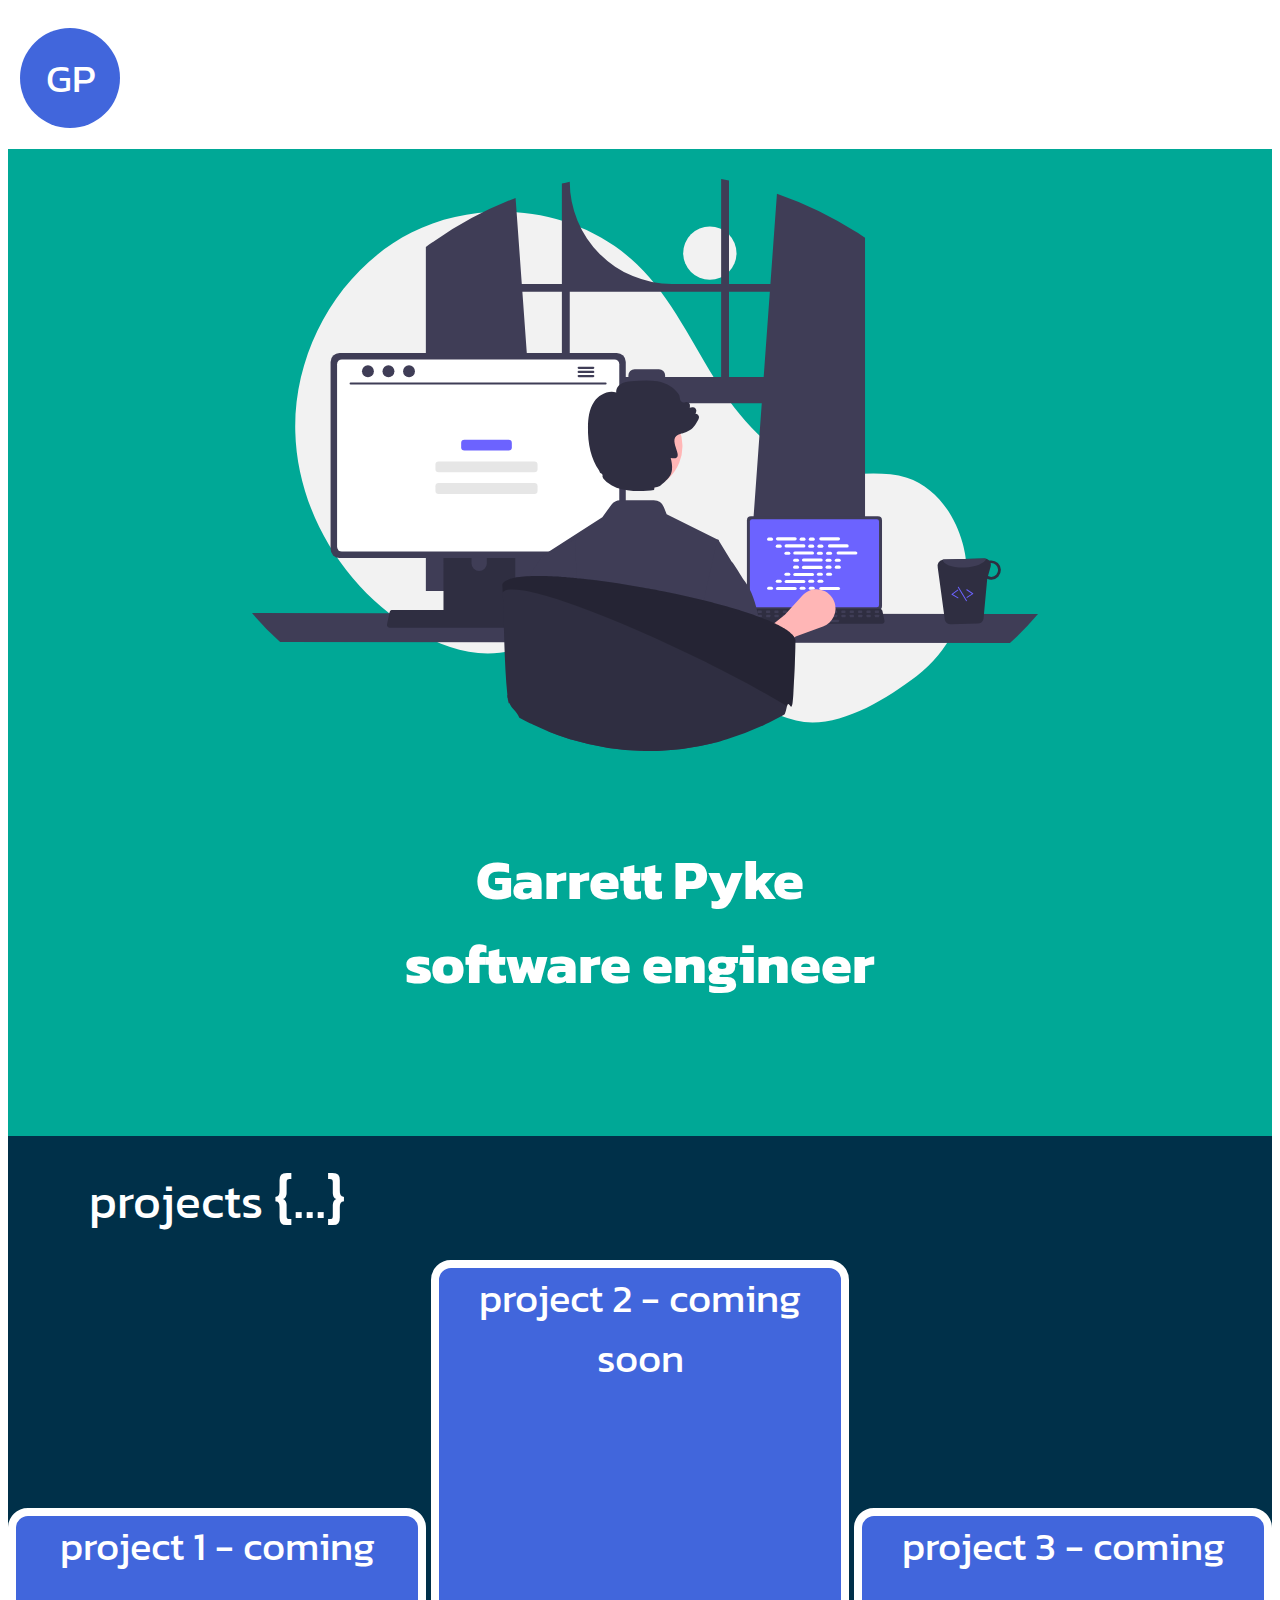
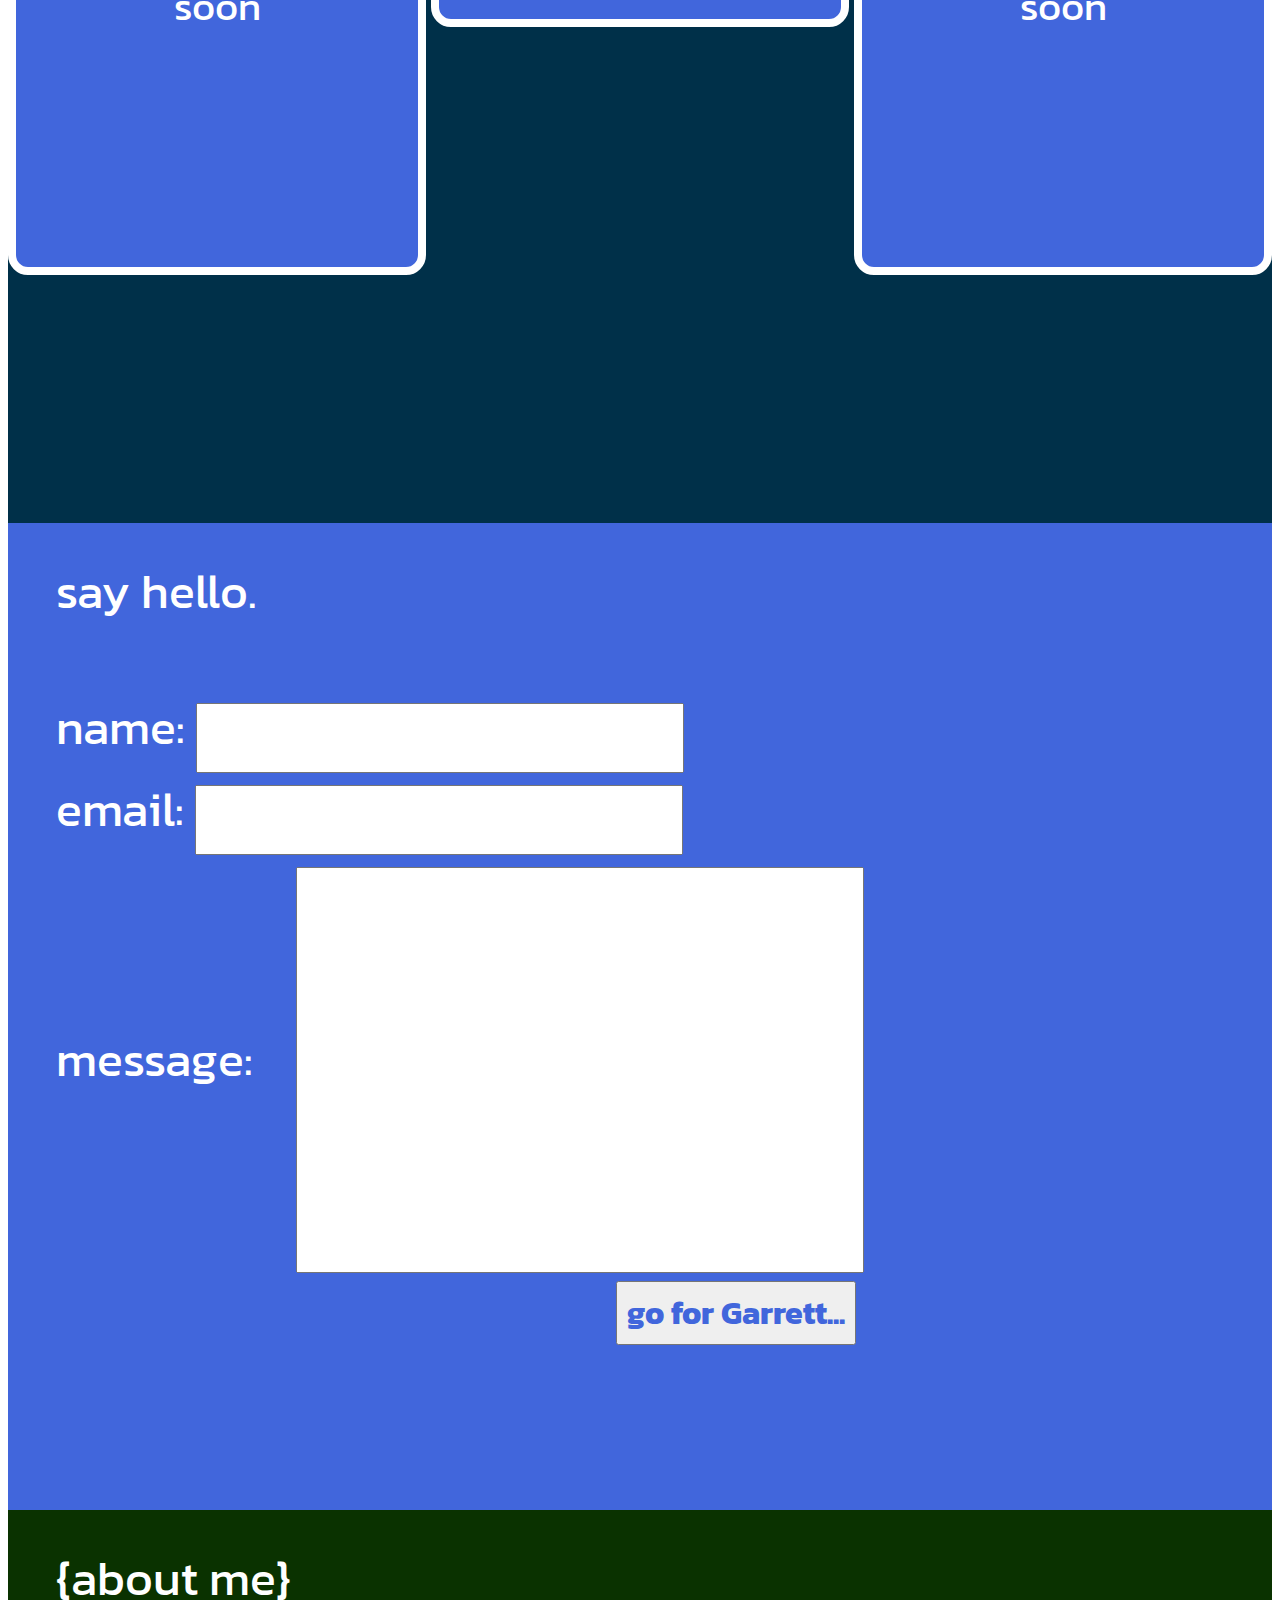
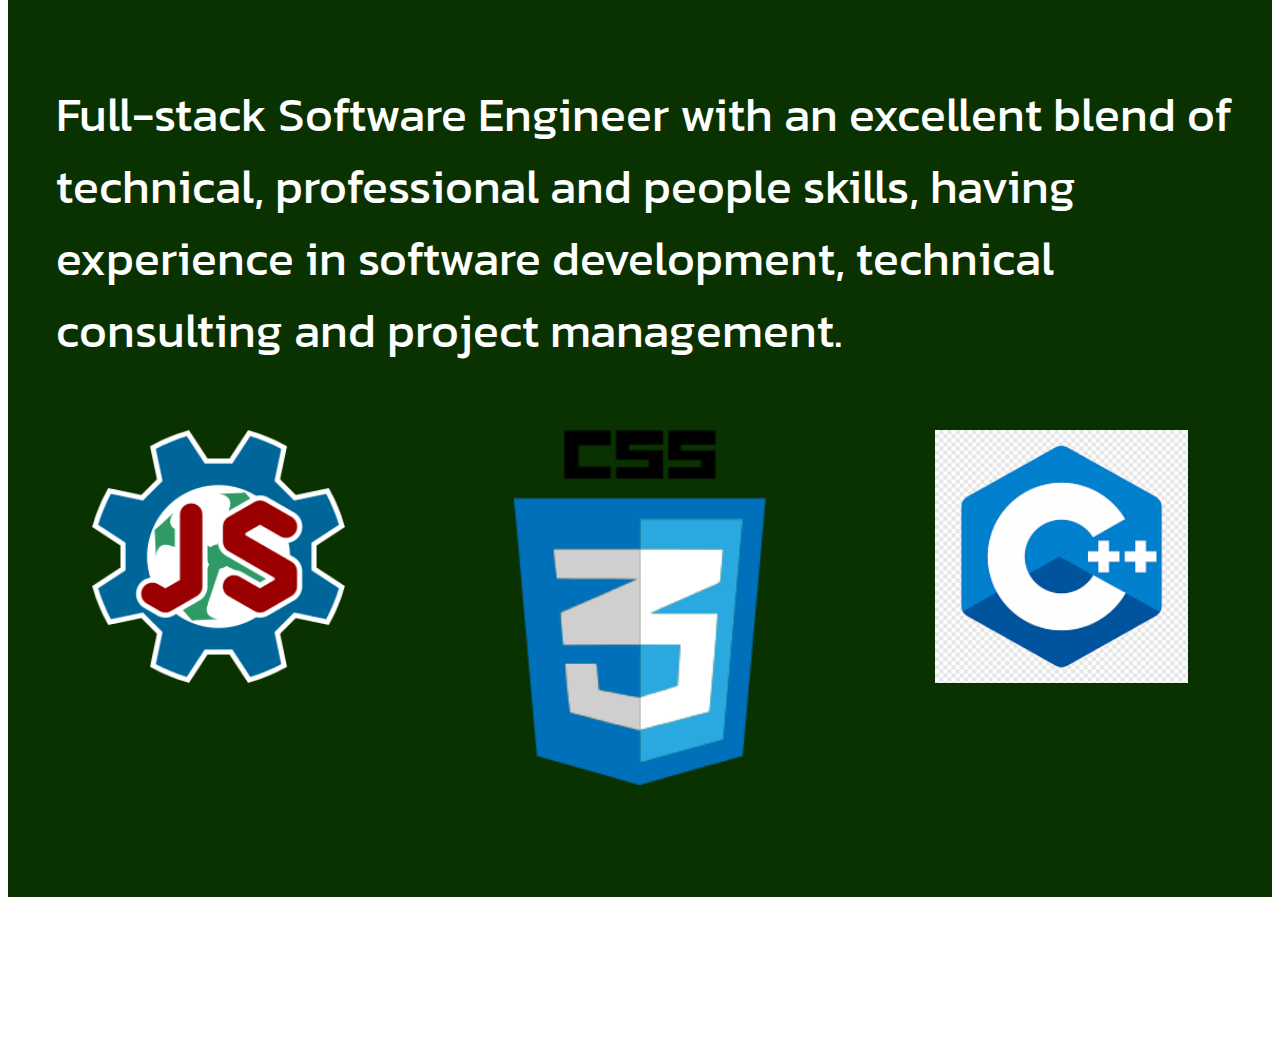
==== index.html @ 3b9be33a "Move index.html & update internal links for deployment" ====
<!DOCTYPE html>
    <head>
        <title>Garrett Pyke - Portfolio</title>
        <link rel="stylesheet" charset="utf-8" href="./app/main.css">
        <link rel="stylesheet" charset="utf-8" href="./app/grid.css">
        <link rel="stylesheet" charset="utf-8" href="./app/responsive.css">
        <script src="https://code.jquery.com/jquery-3.6.0.js" integrity="sha256-H+K7U5CnXl1h5ywQfKtSj8PCmoN9aaq30gDh27Xc0jk=" crossorigin="anonymous"></script>
        <script src="./app/app.js" charset="utf-8"></script>
    </head>
    <body>
        <section class="main-container">
            <header class="header">
                <div id="dot">
                    <span>GP</span>
                </div>
                <!-- nav set to display: none now...will update when time allows -->
                <nav id="nav-bar">
                    <h4>projects</h4>
                    <h4>contact</h4>
                    <h4>about</h4>
                    <h4>home</h4>
                </nav>
                <div id="hamburger">
                    <!-- placeholder for hamburger, coming soon -->
                    <h3>(H)</h3>
                </div>
            </header>
            
            <div class="home">
                <img src="./app/img/undraw_programming.svg" alt="Developing your next app!">
                <h2 id="my-name">Garrett Pyke</h2>
                <h2>software engineer</h2>
            </div>
            <div class="projects">
                <p id="projects-title">projects <span>{...}</span></p> 
                <div class="project project-1">
                    <p>project 1 - coming soon</p>
                </div>
                <div class="project project-2">
                    <p>project 2 - coming soon</p>
                </div>
                <div class="project project-3">
                    <p>project 3 - coming soon</p>
                </div>
            </div>
            <div class="contact">
                <p>say hello.</p>
                <div>
                    <form action="" class="contact-form">
                        <div>
                            <label for="name">name: </label>
                            <input type="text" name="name" id="name" required>
                        </div>
                        <div>
                            <label for="email">email: </label>
                            <input type="email" name="email" id="email" required> 
                        </div>
                        <div> 
                            <label for="message">message: </label> 
                            <input type="text" name="message" id="message">
                        </div>
                        <div>
                            <input type="submit" id="submit" value="go for Garrett...">
                        </div>
                    </form>
                </div>
                <div class="contact js-app">

                </div>
            </div>
            <div class="about">
                <p>{about me}</p>
                <div>
                    <p>
                        Full-stack Software Engineer with an excellent blend of technical, professional and people skills, having experience in software development, technical consulting and project management.
                    </p>   
                </div>
                <div class="about" id="about-img">
                    <img src="./app/img/JS.png" alt="JavaScript">
                    <img src="./app/img/CSS.png" alt="CSS">
                    <img src="./app/img/C++.png" alt="C++">
                </div>
            </div>

                  
            <footer class="footer">
                <div id="copyrite"></div>
            </footer>
        </section>       
    </body>
</html>
---- app/main.css ----
@import url("https://fonts.googleapis.com/css2?family=Josefin+Sans&family=Kanit:wght@300&family=Poiret+One&display=swap");

* {
  font-family: "Kanit", sans-serif;
  font-size: 100%;
}

.header h3 {
  color: #4166dc;
  font-size: 2rem;
}

#hamburger {
  margin-right: 0.65em;
}

/* maybe make a header & footer section since these are common */
/* .wrapper {
    display: flex;
} */

#dot {
  background-color: #6c62ff;
  background-color: #4166dc;
  border-radius: 50%;
  display: inline-block;
  font-size: 2.5em;
  width: 2.5em;
  height: 2.5em;
  line-height: 2.5em;
  color: white;
  margin: 0.5em 1em 0em 0.3em;
}

#dot span {
  margin-left: 0.65em;
}

h2 {
  font-size: 3rem;
  color: white;
  margin: 0;
}

h3 {
  font-size: 2rem;
}

.home {
  background-color: #00a896;
  text-align: center;
}

.home p {
  font-size: 2.1rem;
  font-weight: bold;
  font-style: italic;
  color: #003049;
}

.home img {
  margin: 30px 0px 0px 10px;
}

.home h2 {
  font-size: 3.5rem;
}

.projects {
  background-color: #003049;
  font-size: 2.5em;
  text-align: center;
}

#projects-title {
  margin: 0.75rem;
  color: white;
  font-size: 3rem;
}

.projects p {
  margin: 0;
  color: white;
}

.projects span {
  font-size: 4rem;
}

.project {
  background-color: #4166dc;
  border: 8px solid white;
  border-radius: 20px;
}

.contact {
  background-color: #4166dc;
}

.contact p {
  color: white;
  font-size: 3rem;
  margin: 2rem 0rem 4rem 3rem;
}

.contact label {
  color: white;
  font-size: 3rem;
  margin: 1rem 0rem 0rem 3rem;
}

input {
  height: 4rem;
  width: 30rem;
}

#message {
  height: 25rem;
  width: 35rem;
  margin: 0.75rem 2rem 0.5rem 2rem;
}

.contact #submit {
  color: #4166dc;
  font-size: 2rem;
  font-weight: bolder;
  display: block;
  width: 15rem;
  margin: 0rem 0rem 0rem 38rem;
}

.about {
  background-color: #0a3200;
}

.about p {
  color: white;
  font-size: 3rem;
  margin: 2rem 0rem 4rem 3rem;
}

.about img {
  width: 20%;
  height: 20%;
}
---- app/grid.css ----
.header {
  display: flex;
  justify-content: space-between;
}

.projects {
  display: grid;
}

.main-container {
  display: grid;
  grid-template-rows: 1fr repeat(4, 7fr) 1fr;
}

.projects {
  display: grid;
  grid-template-columns: 1fr 1fr 1fr;
  /* grid-template-columns: repeat(3, 1fr) doesn't align as well */
  grid-template-rows: 1fr 1fr 1fr 1fr 1fr 1fr 1fr 1fr;
  /* grid-template-rows: repeat(8, 1fr) doesn't align as well */
  grid-gap: 5px;
}

.project-1 {
  grid-row: 4/7;
}

.project-2 {
  grid-row: 2/5;
  grid-column: 2/3;
}

.project-3 {
  grid-column: 3/4;
  grid-row: 4/7;
}

#about-img {
  display: flex;
  justify-content: space-around;
}

.footer {
  display: flex;
}
---- app/responsive.css ----
/* ---Mobile styling---  */
#nav-bar {
  display: none;
}

/* ---Tablet styling---  */
@media screen and (min-width: 768px) {
  /* #nav-bar {
        display: flex;
    } */
}

/* ---Desktop styling---  */
@media screen and (min-width: 992px) {
  /* -- Will be added to support nav--
    .header {
        display: flex;
        align-content:space-between;
    } */

  #dot {
    order: 0;
  }

  #hamburger {
    display: none;
  }

  #my-name {
    margin-top: 5rem;
  }

  #submit {
    display: block;
    text-align: center;
  }
}
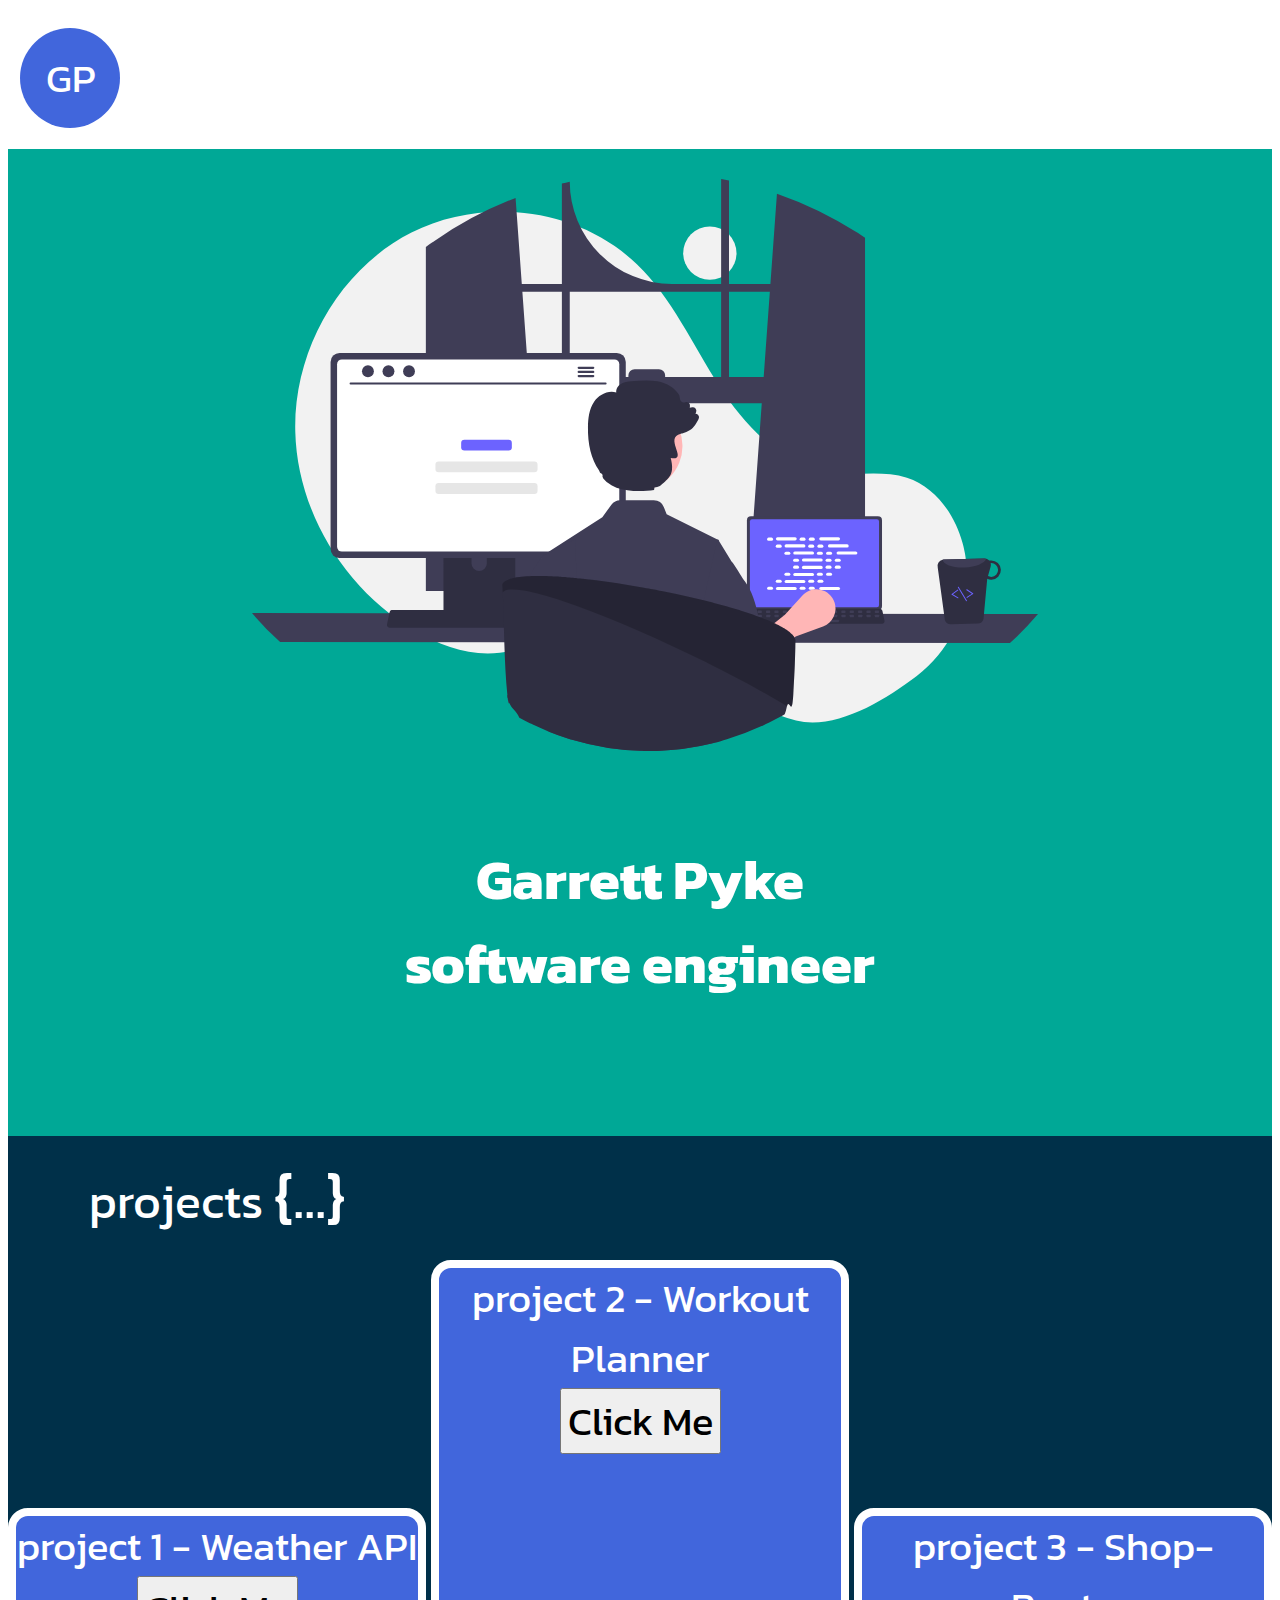
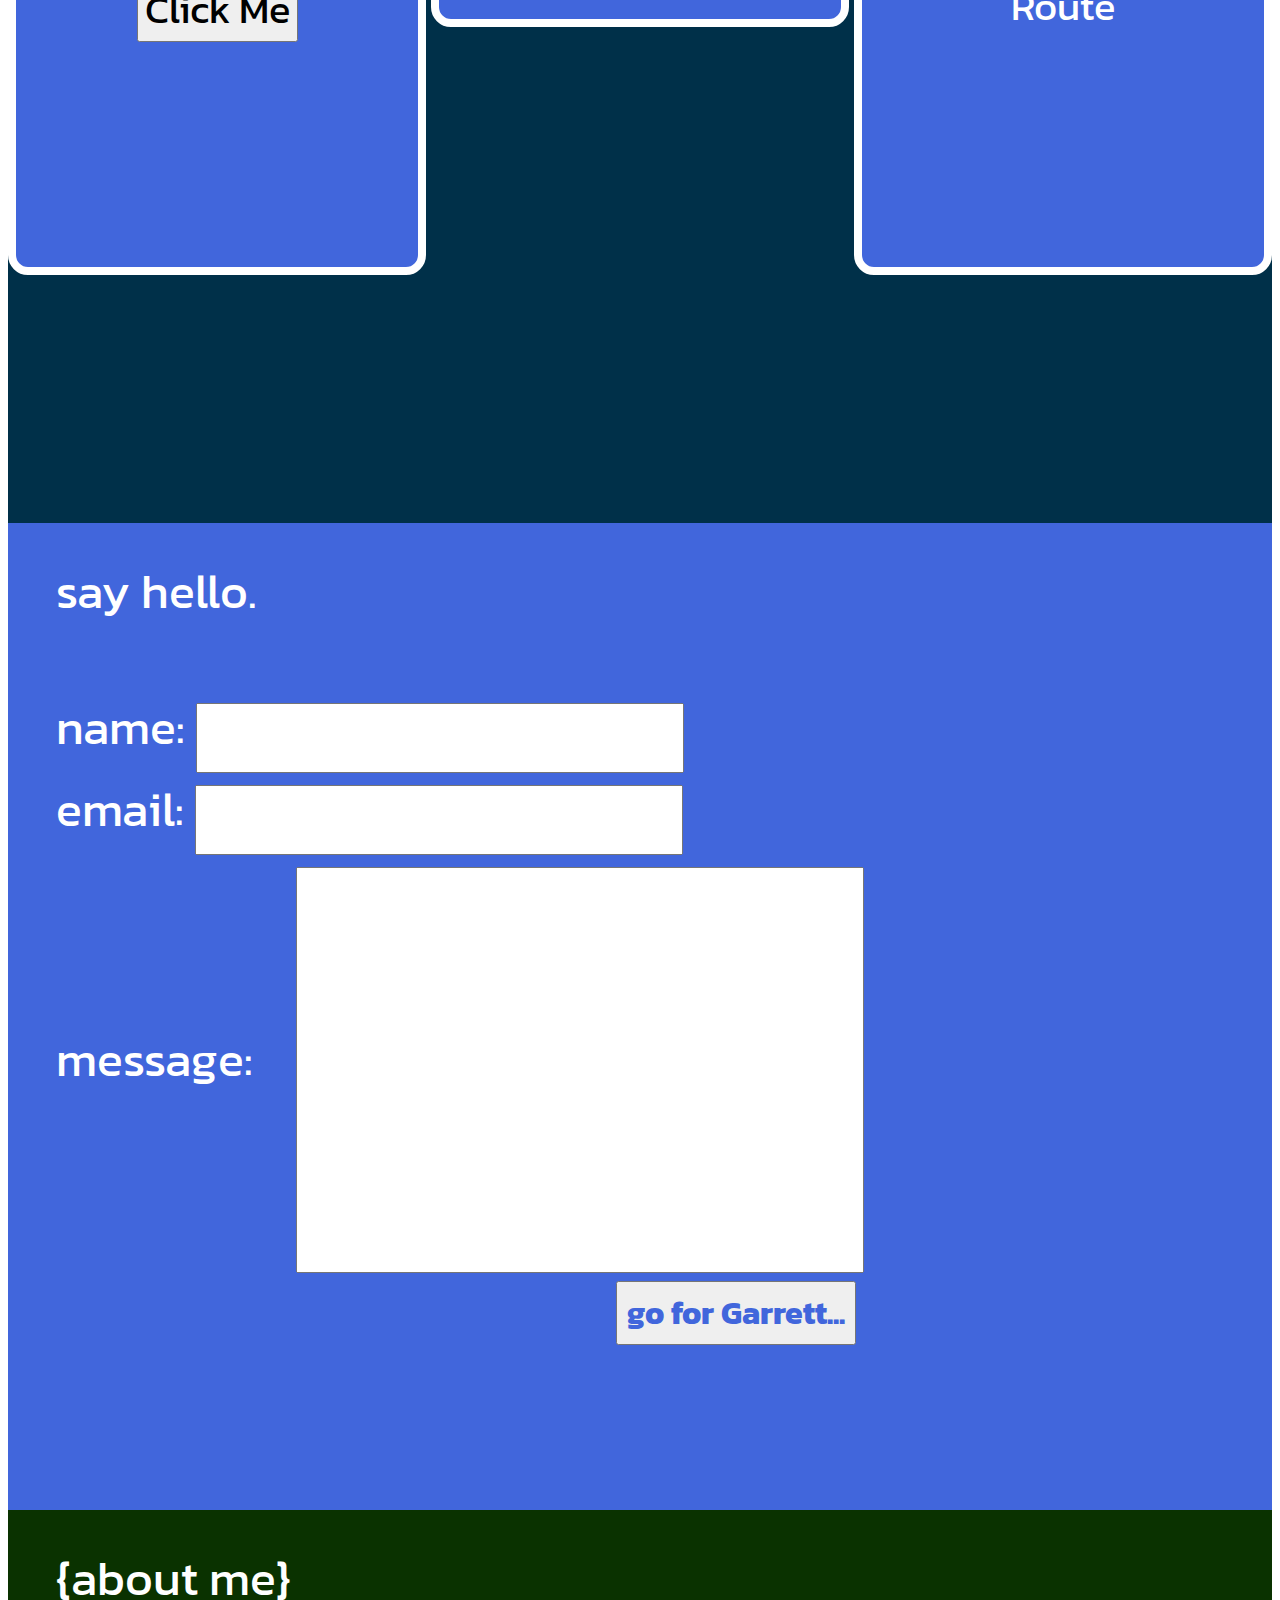
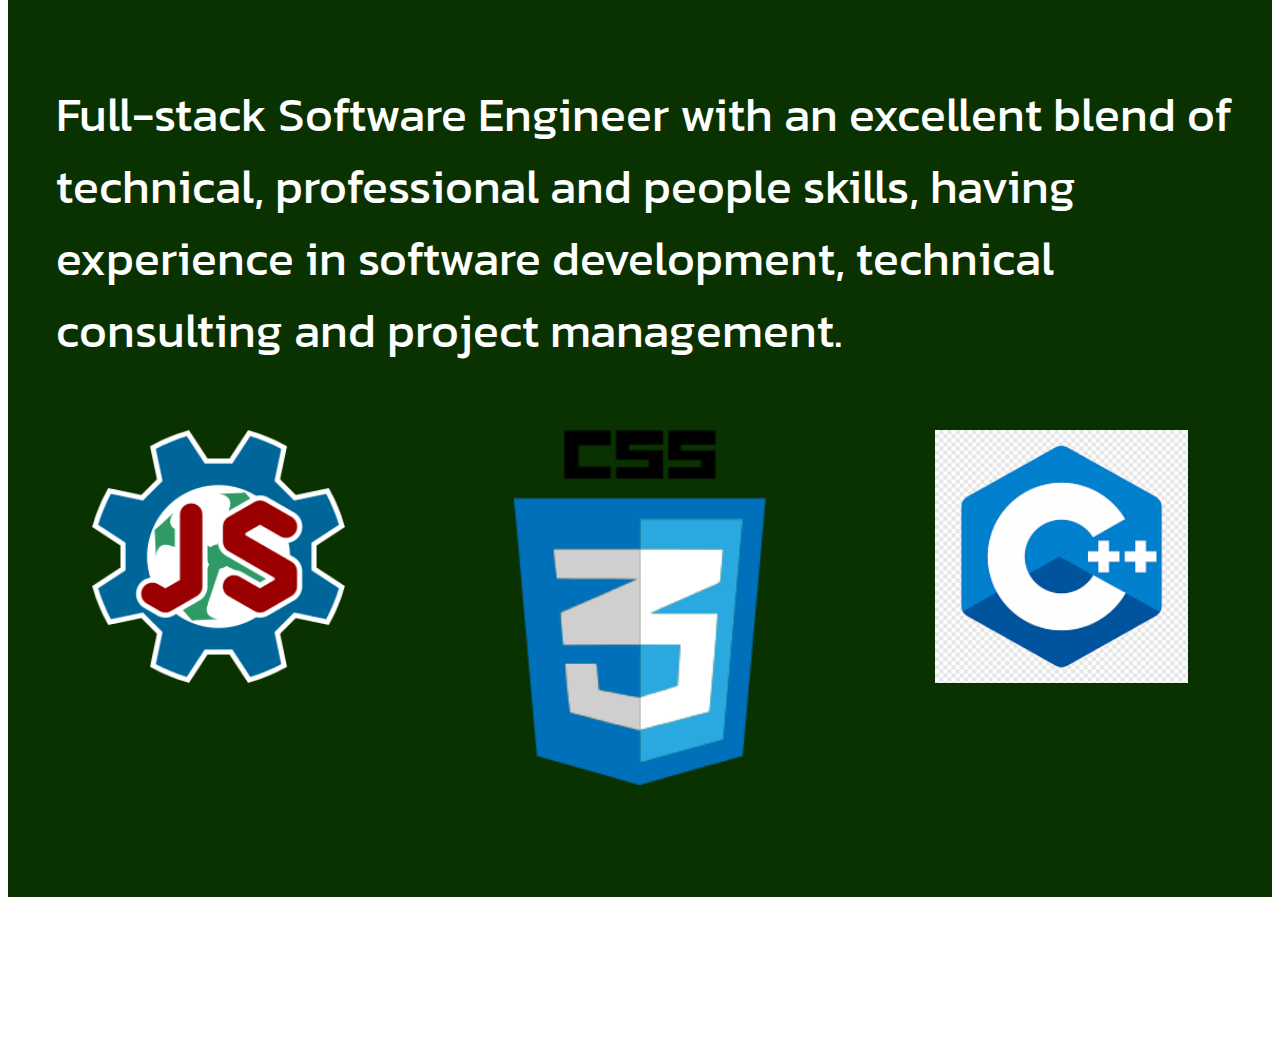
==== commit 82ef0030: "Add links to 2 projects" ====
--- a/index.html
+++ b/index.html
@@ -34,13 +34,19 @@
             <div class="projects">
                 <p id="projects-title">projects <span>{...}</span></p> 
                 <div class="project project-1">
-                    <p>project 1 - coming soon</p>
+                    <p>project 1 - Weather API</p>
+                    <form method="get" action="https://garrettpyke.github.io/weather-api/">
+                        <button type="submit">Click Me</button>
+                    </form>
                 </div>
                 <div class="project project-2">
-                    <p>project 2 - coming soon</p>
+                    <p>project 2 - Workout Planner</p>
+                    <form method="get" action="https://pages.git.generalassemb.ly/placeholder/WorkoutPlannerClient/">
+                        <button type="submit">Click Me</button>
+                    </form>
                 </div>
                 <div class="project project-3">
-                    <p>project 3 - coming soon</p>
+                    <p>project 3 - Shop-Route</p>
                 </div>
             </div>
             <div class="contact">
